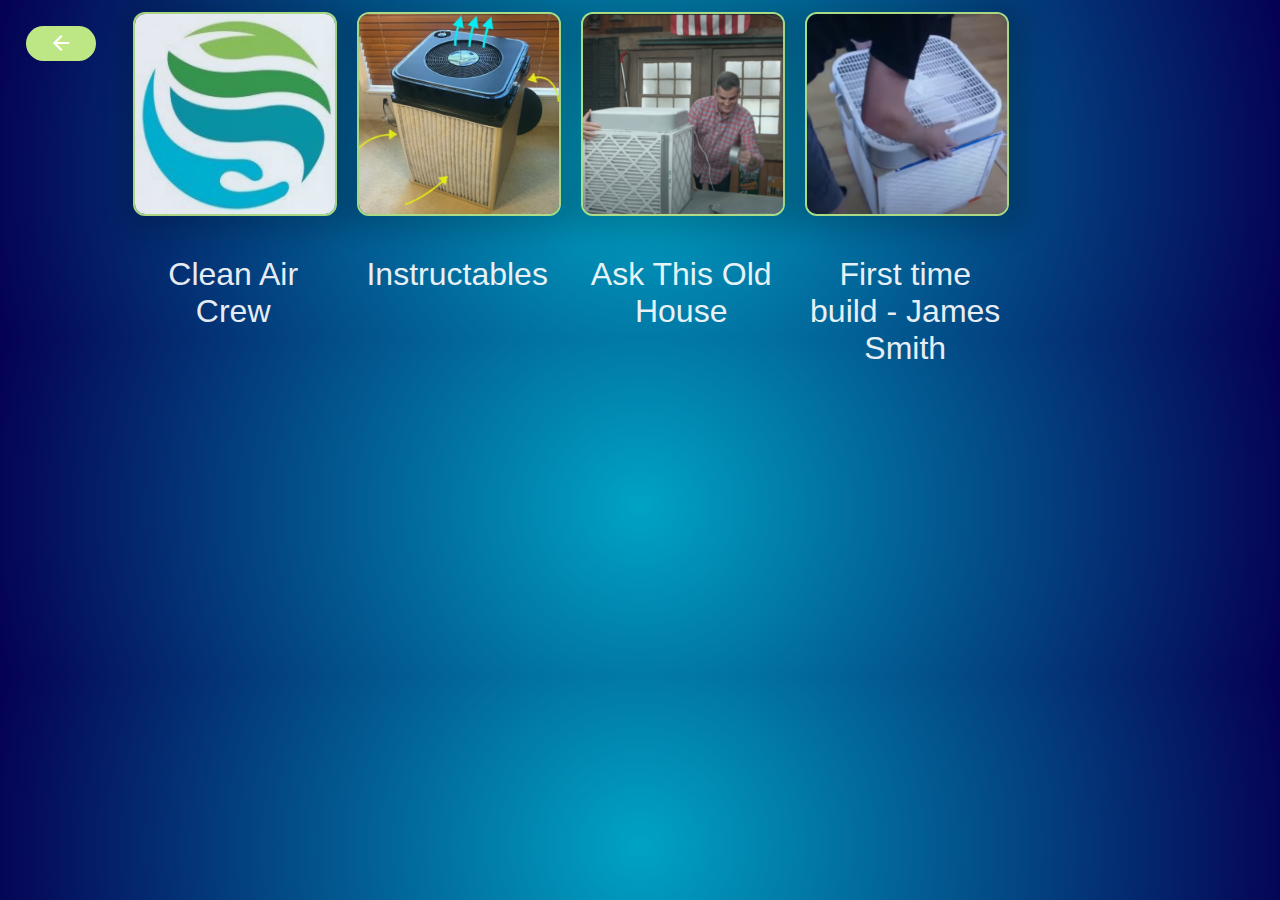
==== build.html @ 0b48ea81 "Add files via upload" ====
<!DOCTYPE html>
<html lang="en" dir="ltr">
  <head>
    <meta charset="utf-8">
    <link href="https://fonts.googleapis.com/icon?family=Material+Icons"
      rel="stylesheet">
    <link rel="stylesheet" href="./style/style.css">
    <title>Build CR-Boxes</title>
  </head>
  <body>
    <script type='module' src="./js/build.js"></script>
  </body>
</html>
---- style/style.css ----
/*

Colour Pallete: #bce784ff #5dd39eff #348aa7ff #525174ff #513b56ff
https://coolors.co/palette/bce784-5dd39e-348aa7-525174-513b56

*/
html {
  background: rgb(0,163,196);
  background: -moz-radial-gradient(circle, rgba(0,163,196,1) 0%, rgba(5,0,82,1) 100%);
  background: -webkit-radial-gradient(circle, rgba(0,163,196,1) 0%, rgba(5,0,82,1) 100%);
  background: radial-gradient(circle, rgba(0,163,196,1) 0%, rgba(5,0,82,1) 100%);
  filter: progid:DXImageTransform.Microsoft.gradient(startColorstr="#00a3c4",endColorstr="#050052",GradientType=1);
}
a, a:hover, a:focus, a:active {
      text-decoration: none;
      color: inherit;
}
body {
  font-family: "Helvetica Neue", Helvetica, Arial, sans-serif;
  font-size: 200%;
  height: 100%;
  width: 100%;
  margin: 0;
  text-align: center;
  font
}
#container {
  height: auto;
  min-width: 500px;
  max-width: 20%;
  margin: auto auto;
  -webkit-user-select: none;
  -webkit-touch-callout: none;
  -moz-user-select: none;
  -ms-user-select: none;
  user-select: none;
}
#sqrFootIn {
  font-size: 100%;
  text-align: center;
  width: 33%;
  height: auto;
  margin-bottom: 0%;
  margin-right: -26.5%;
}
input {
  border: none;
  -webkit-appearance: none;
  -ms-appearance: none;
  -moz-appearance: none;
  appearance: none;
  background: #f2f2f2;
  padding: 12px;
  border-radius: 180px;
  width: 250px;
}
input::-webkit-outer-spin-button,
input::-webkit-inner-spin-button {
  -webkit-appearance: none;
  margin: 0;
}
input:focus {
    outline-width: 0;
}
p {
  color: white;
  font-family: "Helvetica Neue", Helvetica, Arial, sans-serif;
}
.material-icons.md-light { color: rgba(255, 255, 255, 1); }
.material-icons.md-light.md-inactive { color: rgba(255, 255, 255, 0.3); }
#backbutt {
  margin: 2%;
  width: 70px;
  height: 35px;
  border-radius: 250px;
  background-color: #bce784ff;
  float: left;
}
#backbutt:hover {
  background-color: #5dd39eff;
}
#limg {
  max-width: 100%;
  max-height: 100%;
  border: solid 2px;
  border-radius: 12px;
  border-color: #bce784ff;
  box-shadow: 5px 2px 28px 12px rgba(0, 0, 0, 0.2);
}
#limg:hover {
  border-color: #5dd39eff;
}

#linkscont {
  width: 80%;
  height: 100%;
}
.lcontainer {
  margin: 6px;
  padding: 6px;
  padding-bottom: 120px;
  opacity: 90%;
  height: 200px;
  width: 200px;
  float: left;
  position:static;
}
.lcontainer:hover {
  opacity: 100%;
}
#ccontain {
  width: 100%;
  margin-bottom: 0%;
  margin-top: 16%;
}
#outtxt {
  margin-bottom: 16%;
  font-size: 50%;
  border: solid 1px;
  border-radius: 8px;
  border-color: #5dd39eff;
  color: white;
  height: 100%;
  width: 100%;
}
#mtxt {
  margin:3%;
}
#CRButts {
  color: white;
  margin-top: 16%;
  width: 100%;
  height: 40px;
}
#buy {
  border: solid 1px;
  border-color: #bce784ff;
  float: left;
  width: 49%;
  height: 100%;
  border-radius:  120px 0 0 120px  ;
}
#buy:hover {
  background-color: #5dd39eff;
}
#build {
  border: solid 1px;
  border-radius: 0 120px 120px 0 ;
  float: left;
  width: 49%;
  height: 100%;
  border-color: #bce784ff;
}
#build:hover {
  background-color: #5dd39eff;
}
#filtertxt {
  text-align: center;
  font-size: 120%;
  height:100%;
  width:100%;
  color: white;
}
#crcube{
  margin-right: -12%;
  margin-left: -12%;
  width: 50%;
  margin-bottom: 5%;
}
#crcube:hover{
  border: solid 2px;
  border-radius: 360px;
  border-color: white;
  margin-right: -12%;
  margin-bottom: 4.1%;
}
#nCRB {
  margin-top: 18%;
  margin-right: 16%;
  color:white;
  font-size: 250%;
  float: right;
  width: 50%;
}
#nboxes {
  width: 33%;
  float:right;
  margin: 0;
}
#inputcontain {
  width: 100%;
  height: 100%;
  border: solid 1px;
  border-radius: 360px;
  border-color: #bce784ff;
}
#ruler {
  float: right;
  margin-left: 1%;
  margin-right: 12%;
  font-size: 160%;
  width: 16%;
  height: 60px;
  background-color: #525174;
  border-radius: 360px;
  color: white;
}
#rulerM {
  float: right;
  margin-left: 1%;
  margin-right: 12%;
  font-size: 140%;
  width: 16%;
  height: 60px;
  background-color: #525174;
  border-radius: 360px;
  color: white;
}
#rulerM:hover {
  background-color: #5dd39eff;
}
#ruler:hover {
  background-color: #5dd39eff;
}
#add {
  font-size: 170%;
  background-color: #BCE784;
  height: 60px;
  width: 19%;
  margin-top: 5%;
  margin-left: 40%;
  border-radius: 360px;

}
#sub {
  font-size: 150%;
  background-color: #ff6347;
  height: 60px;
  width: 19%;
  margin-bottom: 5%;
  margin-left: 40%;
  border-radius: 360px;
}
#sub:hover {
  background-color: #5dd39eff;
}
#add:hover {
  background-color: #5dd39eff;
}
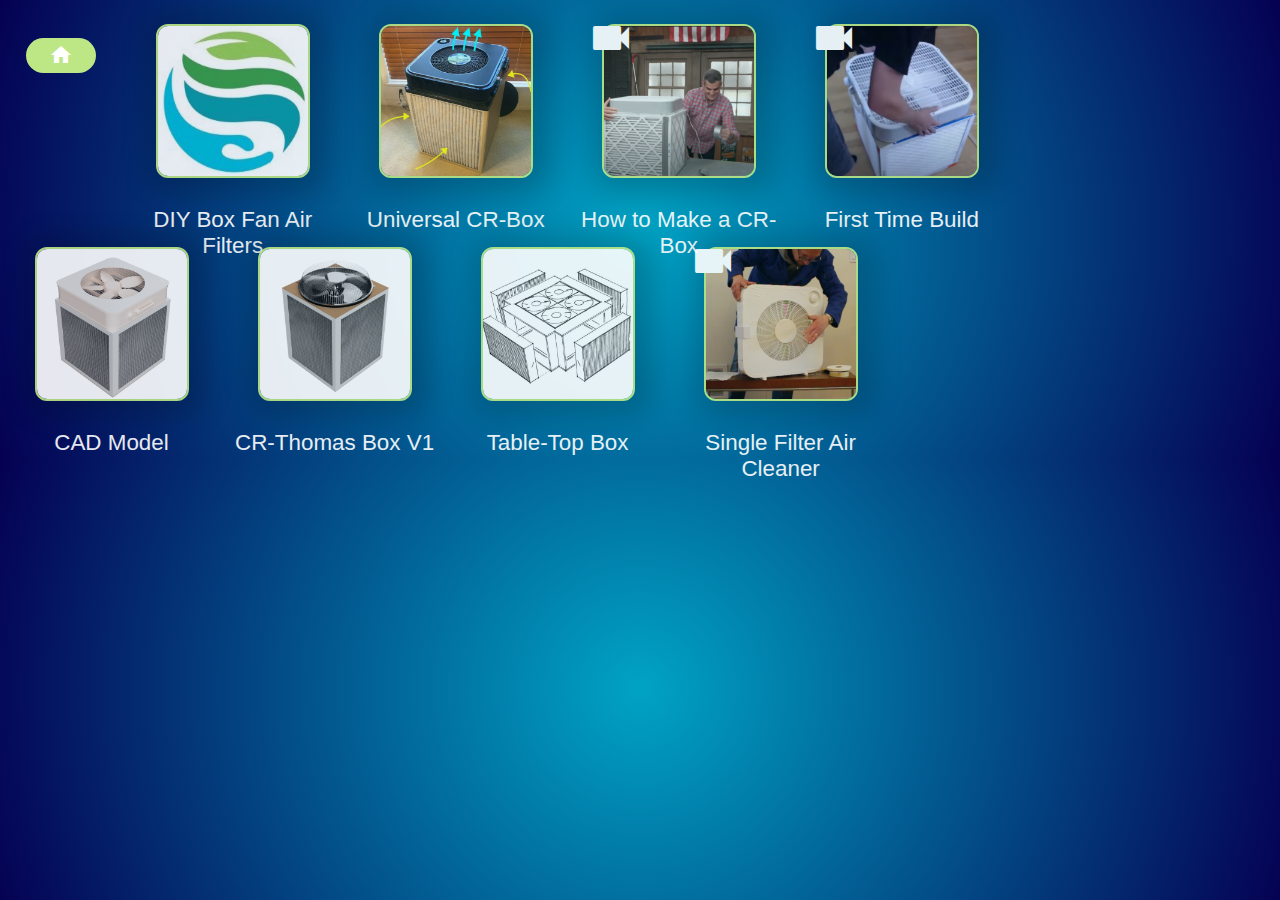
==== commit f69bf6dc: "Update build.html" ====
--- a/build.html
+++ b/build.html
@@ -5,7 +5,8 @@
     <link href="https://fonts.googleapis.com/icon?family=Material+Icons"
       rel="stylesheet">
     <link rel="stylesheet" href="./style/style.css">
-    <title>Build CR-Boxes</title>
+    <title>CR-Box 🛠️</title>
+    <link rel="shortcut icon" href="assets/CR-Cube.gif"/>
   </head>
   <body>
     <script type='module' src="./js/build.js"></script>
--- a/style/style.css
+++ b/style/style.css
@@ -79,9 +79,13 @@
 #backbutt:hover {
   background-color: #5dd39eff;
 }
+#linksicon {
+  margin: 5%;
+  transform: scale(5);
+}
 #limg {
-  max-width: 100%;
-  max-height: 100%;
+  max-width: 75%;
+  max-height: 75%;
   border: solid 2px;
   border-radius: 12px;
   border-color: #bce784ff;
@@ -92,21 +96,28 @@
 }
 
 #linkscont {
-  width: 80%;
-  height: 100%;
+  margin-top: 1%;
+  width: 90%;
+  height: 90%;
 }
 .lcontainer {
-  margin: 6px;
-  padding: 6px;
-  padding-bottom: 120px;
+  margin: 0%;
+  padding: 1%;
   opacity: 90%;
   height: 200px;
   width: 200px;
-  float: left;
-  position:static;
+  font-size: 70%;
+  float: left;
+  position: relative;
 }
 .lcontainer:hover {
   opacity: 100%;
+}
+#playbutton {
+  margin-left: -2%;
+  padding: 1%;
+  transform: scale(2);
+  position: absolute;
 }
 #ccontain {
   width: 100%;
@@ -160,6 +171,10 @@
   height:100%;
   width:100%;
   color: white;
+}
+#filtertxt:hover {
+  background-color: #5DD39E;
+  border-radius: 60px;
 }
 #crcube{
   margin-right: -12%;
